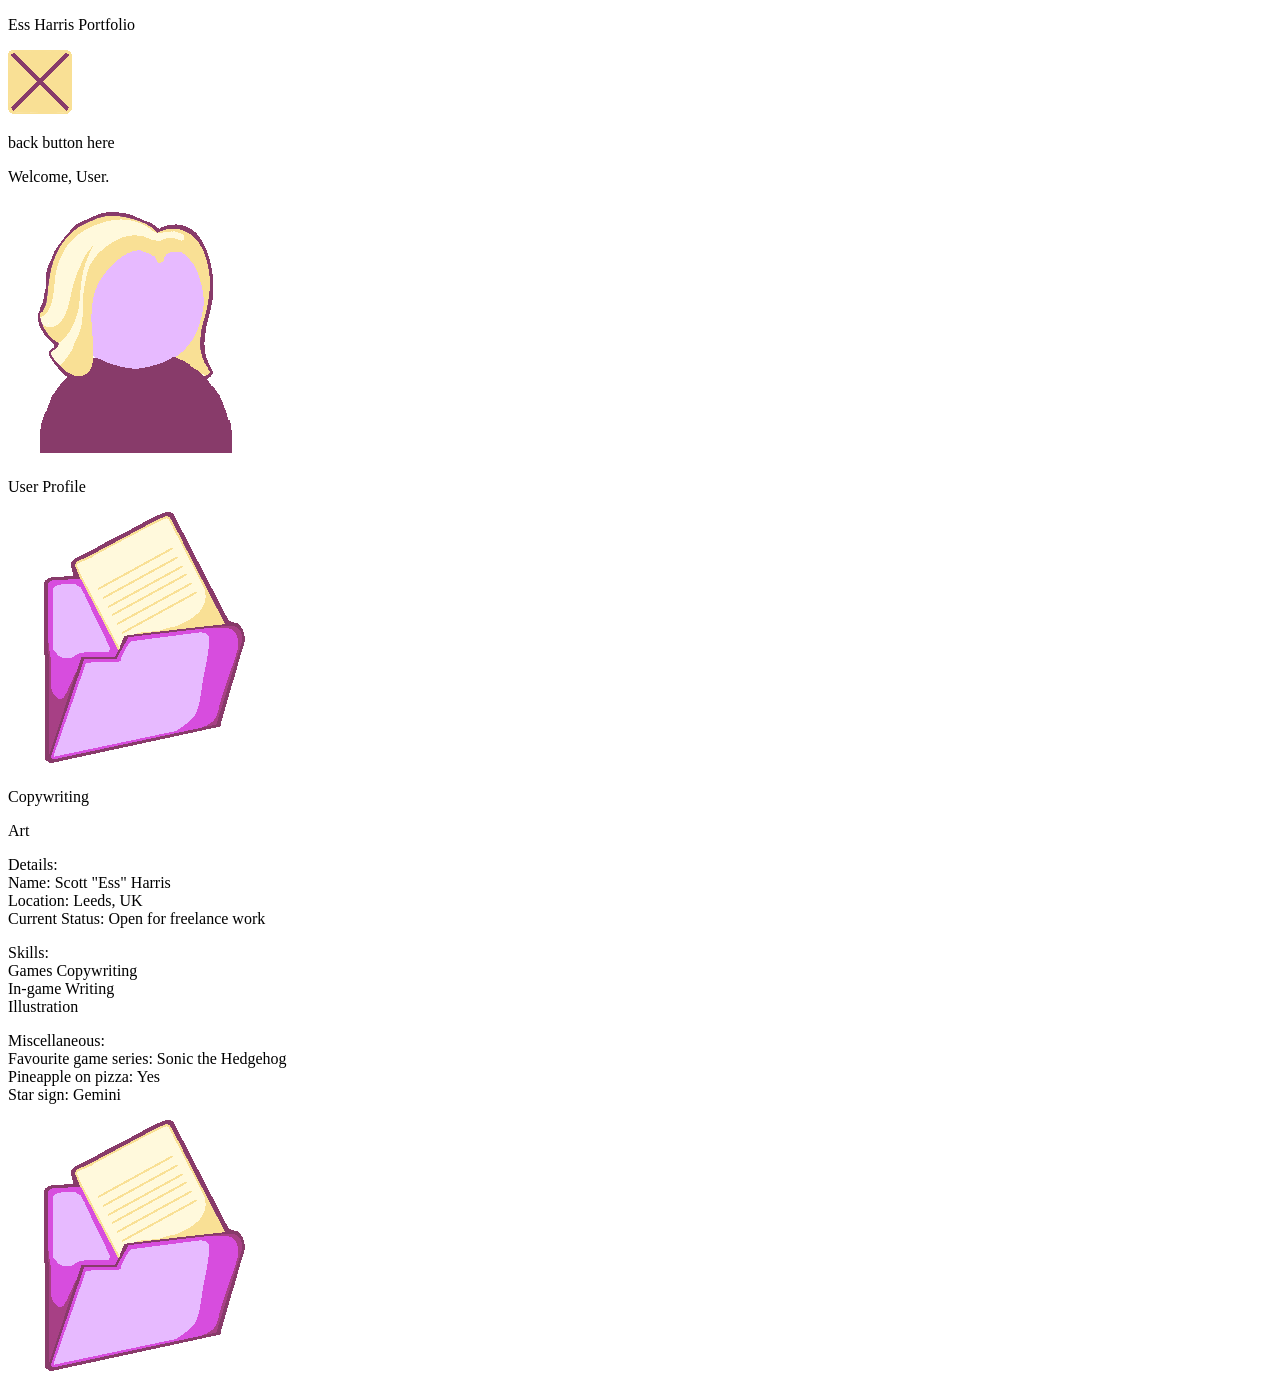
==== aboutme.html @ 8a27d7d0 "baaaaaap" ====
<!DOCTYPE html>
<html lang="en">

<head>
    <meta charset="UTF-8">
    <meta name="viewport" content="width=device-width, initial-scale=1.0">
    <link rel="stylesheet" href="desktopstyle.css">
</head>

<body>
    <div class="main">
        <div class="windowbar">
            <div class="windowbar-left">
                <p>Ess Harris Portfolio</p>
            </div>
            <div class="windowbar-right">
                <img src="x-button.png" alt="..." />
            </div>
        </div>

        <div class="titlebar">
            <div class="titlebar-left">
                <p>back button here</p>
            </div>
            <div class="titlebar-right">
                <p>Welcome, User.</p>
            </div>
        </div>

 <div class="body">
            <div class="sidebar">
                <div class="sidebarbutton">
                    <a href="aboutme.html"><img src="person-icon.png" alt="..."/> </a>
                    <p>User Profile</p>
                </div>
                <div class="sidebarbutton">
                    <img src="copywritingfolder.png" alt="..."/>
                    <p>Copywriting</p>
                </div>
                <div class="sidebarbutton">
                    <p>Art</p>
                </div>
            </div>


<div class="aboutmeinfo">
    <div>
        <p>Details: 
            <br> Name: Scott "Ess" Harris 
            <br> Location: Leeds, UK
            <br> Current Status: Open for freelance work </p>
        <p>Skills:
            <br> Games Copywriting
            <br> In-game Writing
            <br> Illustration </p>
        <p>Miscellaneous:
            <br> Favourite game series: Sonic the Hedgehog
            <br> Pineapple on pizza: Yes
            <br> Star sign: Gemini
        </p>
        
        
    </div>
    <div>
        <img src="copywritingfolder.png">
    </div>





</div>





</body>
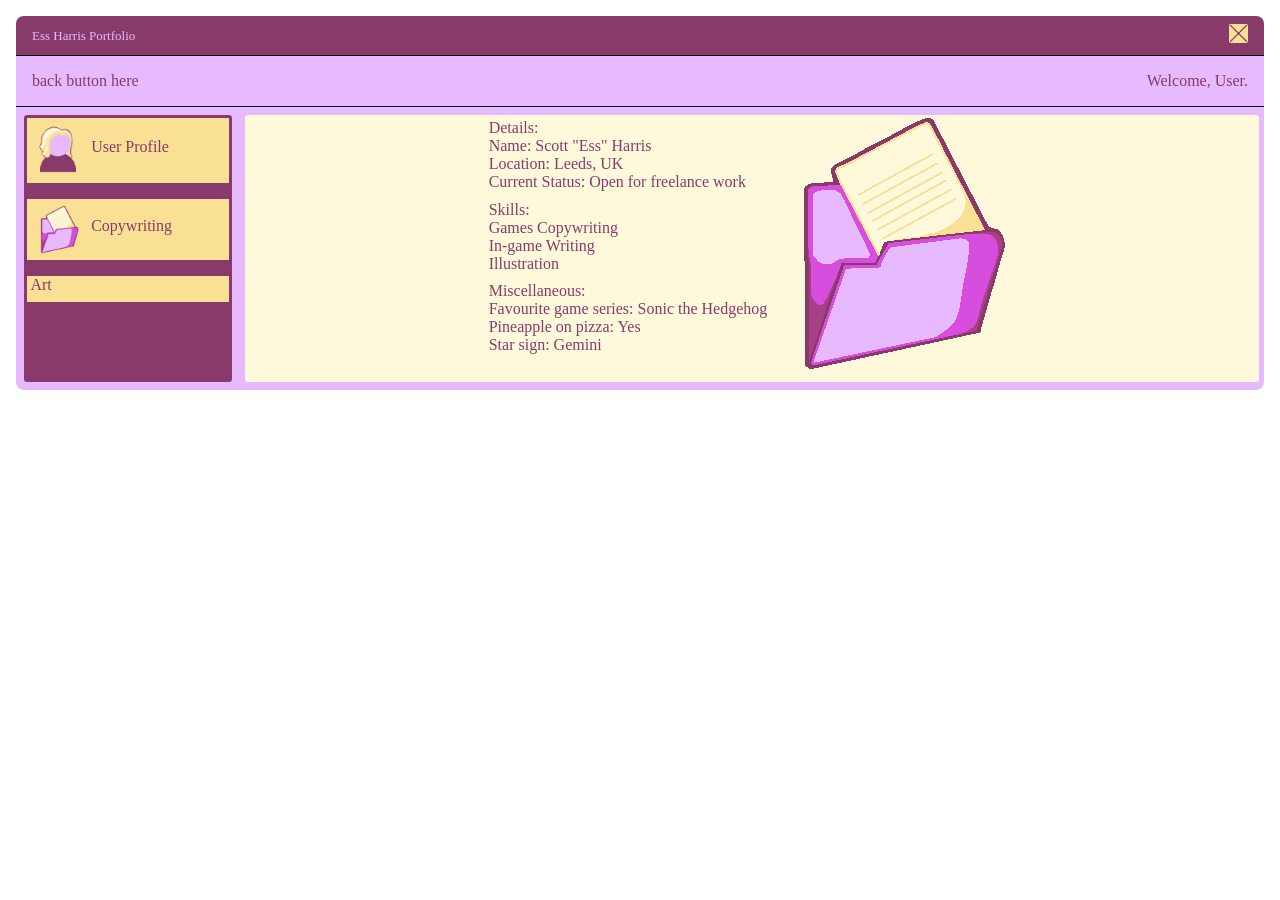
==== commit 271f8649: "look good" ====
--- a/aboutme.html
+++ b/aboutme.html
@@ -4,7 +4,7 @@
 <head>
     <meta charset="UTF-8">
     <meta name="viewport" content="width=device-width, initial-scale=1.0">
-    <link rel="stylesheet" href="desktopstyle.css">
+    <link rel="stylesheet" href="desktopStyle.css">
 </head>
 
 <body>
--- a/desktopStyle.css
+++ b/desktopStyle.css
@@ -0,0 +1,315 @@
+@import url('https://fonts.googleapis.com/css2?family=Jersey+20&display=swap');
+
+.jersey-20-regular {
+    font-family: "Jersey 20", sans-serif;
+    font-weight: 400;
+    font-style: normal;
+}
+
+.wrap {
+    margin: 1rem;
+}
+
+p {
+    margin: 0;
+    padding:0;
+}
+
+html,
+body {
+    margin: 0;
+    overflow: hidden;
+    height: 100%;
+    width: 100%;
+    font-family: "Jersey 20";
+    color: white;
+    text-overflow: ellipsis;
+    white-space: inherit;
+}
+
+.main {
+    margin: 1rem;
+    display: flex;
+    flex-direction: column;
+    width: auto;
+    background-color: #e7baff;
+    border-radius: .5rem;
+    overflow: hidden;
+}
+
+.windowbar {
+    font-size: small;
+    display: flex;
+    justify-content: space-between;
+    align-items: center;
+    padding: 0 1rem;
+    border-bottom: 1px solid black;
+    background-color: #883b6a;
+
+}
+
+.windowbar p {
+    color: #e7baff;
+    margin: 0;
+}
+
+.windowbar img {
+    max-height: 1.2rem;
+    padding: .5rem 0;
+}
+
+.titlebar {
+    display: flex;
+    align-items: center;
+    justify-content: space-between;
+    padding: 1rem;
+    border-bottom: 1px solid black;
+    color: #883b6a;
+    background-color: #e7baff;
+}
+
+.titlebar p {
+    margin: 0;
+}
+
+.body {
+    display: flex;
+}
+
+.sidebar {
+    display: flex;
+    flex-direction: column;
+    margin: .5rem;
+    padding: 0.2rem;
+    width: 20%;
+    row-gap: 1rem;
+    border-radius: .2rem;
+    background-color: #883b6a;
+}
+
+.sidebarbutton {
+    display: flex;
+    flex-direction: row;
+    background-color: #f9e095;
+    align-content: center;
+}
+
+.sidebarbutton p {
+    color: #883b6a;
+    width: 100%;
+    margin-left: 0.2rem;
+    margin-right: 0.5rem;
+    align-content: center;
+    overflow: hidden;
+    text-overflow: ellipsis;
+    white-space: nowrap;
+}
+
+.sidebarbutton img {
+    aspect-ratio: initial;
+    width: 3rem;
+    height: 3rem;
+    margin: 0.4rem;
+
+}
+
+.filepicker {
+    display: grid;
+    padding: .75rem 0;
+    align-items: center;
+    justify-items: center;
+    width: 100%;
+    grid-template-columns: 50% 50%;
+    background-color: #fff9dc;
+    color: black;
+    row-gap: 4rem;
+    margin: 0.5rem 0.3rem;
+
+    padding: 0.2rem;
+    border-radius: 0.2rem;
+}
+
+.filepicker-item a {
+    display: inline-flex;
+    align-items: center;
+    justify-content: center;
+
+
+}
+
+.filepicker img {
+    aspect-ratio: inherit;
+    max-width: 50%;
+    height: auto;
+    justify-content: center;
+}
+
+.filepicker-item {
+    display: flex;
+    flex-direction: column;
+    align-items: center;
+    justify-content: center;
+    row-gap: 0;
+    text-overflow: ellipsis;
+    overflow: hidden;
+}
+
+.filepicker-item p {
+    margin: 0;
+    padding: 0;
+    color: #883b6a;
+    text-overflow: ellipsis;
+    overflow: hidden;
+    white-space: nowrap;
+}
+
+.aboutmeinfo {
+    display: flex;
+    flex-direction: row;
+    flex-grow: 100%;
+    align-items: flex-start;
+    justify-content: center;
+    width: 100%;
+    background-color: #fff9dc;
+    color: #883b6a;
+    row-gap: 4rem;
+    margin: 0.5rem 0.3rem;
+
+    padding: 0.2rem;
+    border-radius: 0.2rem;
+
+
+}
+
+.aboutmeinfo p {
+    max-width: 100%;
+    margin-left: 0.5rem;
+    flex: 1 1 0;
+    padding: 0.05rem;
+}
+
+.aboutmeinfo img {
+    justify-content: right;
+}
+
+carousel {
+    display: flex;
+
+}
+
+.carousel-wrapper {
+    width: 80vw;
+    height: fit-content;
+    padding: 2rem;
+    margin-left: 2.5rem;
+    display: flex;
+    gap: 4vw;
+    overflow-x: scroll;
+    scroll-snap-type: x mandatory;
+}
+
+ul {
+    anchor-name: --my-carousel;
+}
+
+ul::scroll-button(*) {
+    position: absolute;
+    position-anchor: --my-carousel;
+}
+
+ul::scroll-button(left) {
+    content: "◄" / "Previous";
+    right: calc(anchor(left));
+    bottom: calc(anchor(bottom) + 25%);
+}
+
+ul::scroll-button(right) {
+    content: "►" / "Next";
+    left: calc(anchor(right));
+    bottom: calc(anchor(bottom) + 25%);
+}
+
+.carousel-item {
+    color: black;
+    list-style-type: none;
+    padding: 1rem;
+    scroll-snap-align: center;
+    display: flex;
+    justify-content: space-around;
+    flex: 0 0 100%;
+    justify-self: center;
+    align-items: center;
+    background-color: #883b6a;
+    border-radius: 10px;
+    margin: 5px;
+    
+}
+
+.carousel-img {
+    display: flex;
+    align-items: center;
+    justify-content: center;
+    height:auto;
+    padding: 1rem;
+    max-width: 45%;
+     background-color: #e7baff;
+     border-radius: 10px;
+    
+    
+}
+
+.carousel-img img {
+    object-fit: cover;
+    flex: 1 1 auto;
+    max-width: 100%;
+    background-color: #e7baff;
+}
+
+
+
+.carousel-text {
+    display: block;
+    align-self: flex-start;
+    justify-content: left;
+    height: auto;
+    width: 45%;
+    padding: 1rem;
+    background-color: #e7baff;
+    border-radius: 10px;
+}
+
+.carousel-text h2, p {
+margin-top: 0;
+margin-bottom: 0.5rem;
+color:#883b6a;
+}
+
+.carousel-text h1 {
+    margin-top: 0px;
+    margin-bottom: 1rem;
+    color:#883b6a;
+}
+
+
+ul::scroll-button(*) {
+    border: 0;
+    font-size: 2rem;
+    background: none;
+    color: black;
+    opacity: 0.7;
+    cursor: pointer;
+}
+
+ul::scroll-button(*):hover,
+ul::scroll-button(*):focus {
+    opacity: 1;
+}
+
+ul::scroll-button(*):active {
+    translate: 1px 1px;
+}
+
+ul::scroll-button(*):disabled {
+    opacity: 0.2;
+    cursor: unset;
+}
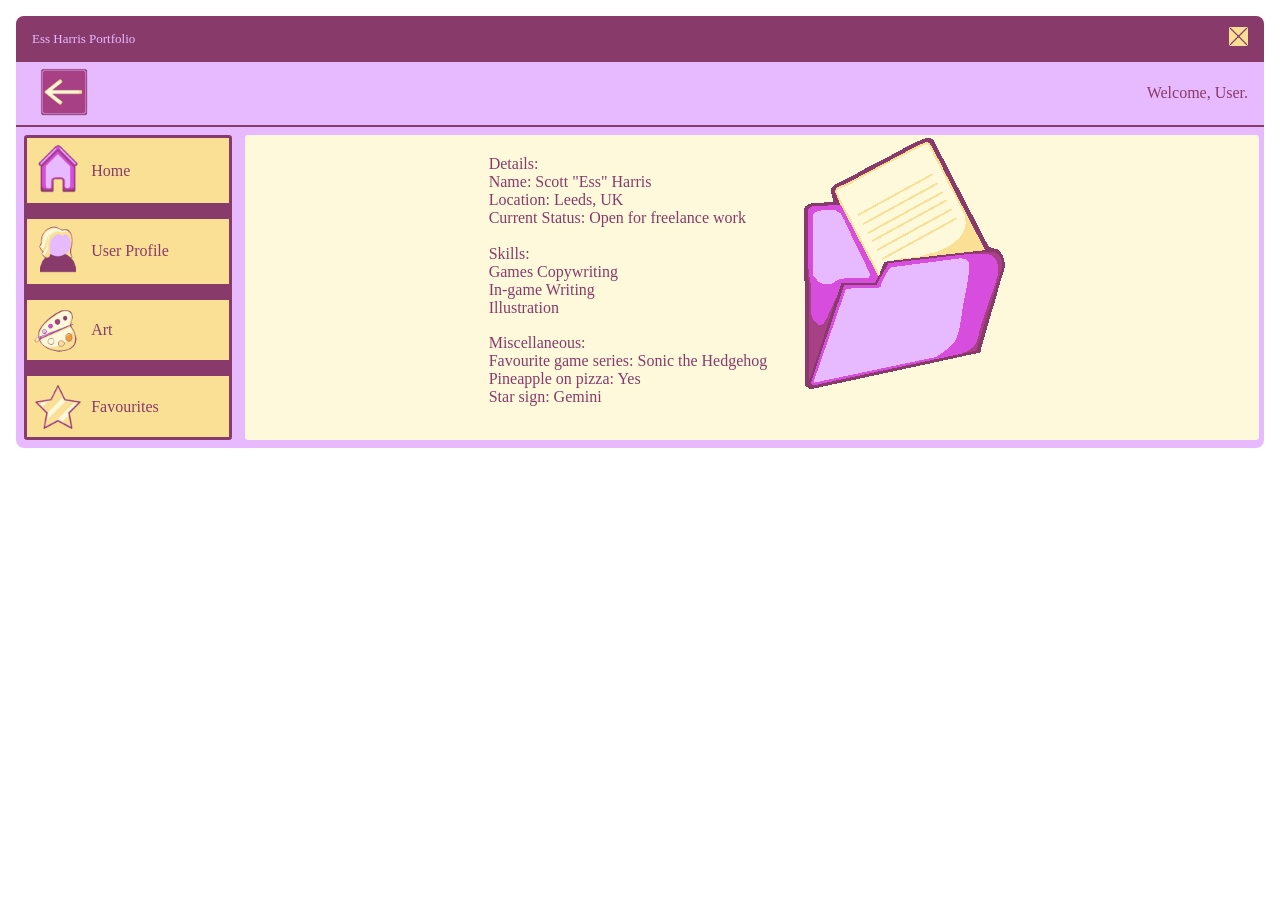
==== commit c50b9b3c: "hi" ====
--- a/aboutme.html
+++ b/aboutme.html
@@ -20,7 +20,7 @@
 
         <div class="titlebar">
             <div class="titlebar-left">
-                <p>back button here</p>
+                <button class="back-button" onclick="history.back()"><img src="backbutton.png" /></button>
             </div>
             <div class="titlebar-right">
                 <p>Welcome, User.</p>
@@ -30,15 +30,20 @@
  <div class="body">
             <div class="sidebar">
                 <div class="sidebarbutton">
+                    <a href="index.html"><img src="house.png" alt="..."/> </a>
+                    <p>Home</p>
+                </div>
+                <div class="sidebarbutton">
                     <a href="aboutme.html"><img src="person-icon.png" alt="..."/> </a>
                     <p>User Profile</p>
                 </div>
                 <div class="sidebarbutton">
-                    <img src="copywritingfolder.png" alt="..."/>
-                    <p>Copywriting</p>
+                     <img src="palette.png" alt="..."/>
+                    <p>Art</p>
                 </div>
                 <div class="sidebarbutton">
-                    <p>Art</p>
+                     <img src="FAVOURITES.png" alt="..."/>
+                    <p>Favourites</p>
                 </div>
             </div>
 
--- a/desktopStyle.css
+++ b/desktopStyle.css
@@ -6,13 +6,76 @@
     font-style: normal;
 }
 
+body {
+    font-family: "Jersey 20";
+    color:#883b6a;
+}
 .wrap {
     margin: 1rem;
 }
 
-p {
-    margin: 0;
-    padding:0;
+.regular-button {
+    background-color: transparent;
+    border-color: transparent;
+    font-family: inherit;
+    font-size: inherit;
+}
+
+.sidebarbutton:hover {
+    background-color: #fff9dc;
+    text-decoration: underline;
+    cursor: pointer;
+}
+ .filepicker-item {
+    background-color: transparent;
+    border-color: transparent;
+    border-radius: 10px;
+    font-family: inherit;
+    font-size: inherit;
+    padding: 5px;
+    margin: inherit;
+    gap: 1rem;
+}
+
+ .filepicker-item:hover {
+    border:solid 5px #883b6a; 
+    animation-delay: 0.2s;
+    animation: pulse 2s infinite;
+    
+}
+@keyframes pulse {
+  0%,100% { border-color: #883b6a; }
+  33% { border-color: #e7baff; }
+  66% { border-color: #a74085; }
+}
+
+main.p {
+    margin: 0.5rem;
+    padding: 0.5rem;
+    white-space: nowrap;
+    overflow:hidden;
+    text-overflow: ellipsis;
+}
+
+.back-button {
+    background-color: transparent;
+    border-color: transparent;
+}
+.x-button {
+    background-color: transparent;
+    border-color: transparent;
+    align-items: flex-start;
+    justify-items: left;
+    max-width: 1rem;
+    z-index: 1000;
+}
+
+
+
+.titlebar img {
+    width: 3rem;
+    padding: 0;
+    margin: 0;
 }
 
 html,
@@ -22,7 +85,7 @@
     height: 100%;
     width: 100%;
     font-family: "Jersey 20";
-    color: white;
+    color: transparent;
     text-overflow: ellipsis;
     white-space: inherit;
 }
@@ -42,8 +105,7 @@
     display: flex;
     justify-content: space-between;
     align-items: center;
-    padding: 0 1rem;
-    border-bottom: 1px solid black;
+    padding: 0.2rem 1rem;
     background-color: #883b6a;
 
 }
@@ -58,12 +120,15 @@
     padding: .5rem 0;
 }
 
+button:hover {
+    cursor: pointer;
+}
 .titlebar {
     display: flex;
     align-items: center;
     justify-content: space-between;
-    padding: 1rem;
-    border-bottom: 1px solid black;
+    padding: 0.2rem 1rem;
+    border-bottom: 2px solid #883b6a;
     color: #883b6a;
     background-color: #e7baff;
 }
@@ -174,11 +239,13 @@
     color: #883b6a;
     row-gap: 4rem;
     margin: 0.5rem 0.3rem;
-
     padding: 0.2rem;
     border-radius: 0.2rem;
-
-
+}
+
+h2 {
+ margin-bottom: 0.2rem;
+ margin-top: 0.5rem;
 }
 
 .aboutmeinfo p {
@@ -192,24 +259,112 @@
     justify-content: right;
 }
 
-carousel {
-    display: flex;
-
-}
-
-.carousel-wrapper {
-    width: 80vw;
-    height: fit-content;
-    padding: 2rem;
-    margin-left: 2.5rem;
-    display: flex;
-    gap: 4vw;
-    overflow-x: scroll;
-    scroll-snap-type: x mandatory;
+/* carousel stuff */
+
+#carousel-overlay {
+    display: none;
+    position:fixed;
+    inset: 0;
+    z-index: 999;
+    align-items: center;
+    justify-content: center;
+
+    background: rgba(0, 0, 0, 0.6);
+}
+
+#carousel-overlay.open {
+    display: flex;
+}
+
+ul {
+  width: 100%;
+  height: 100%;
+  padding: 0;
+  margin: 0;
+  display: flex;
+  gap: 4vw;
+  overflow-x: scroll;
+  scroll-snap-type: x mandatory;
+  scroll-snap-align: center;
+}
+
+
+li {
+  list-style-type: none;
+  background-color: #883b6a;
+  padding: 0.5rem;
+  display: flex;
+  flex: 0 0 100%;
+  align-self: center;
+  border-radius: 10px;
+justify-content: space-around;
+}
+
+
+.carousel-img {
+    padding: 1rem;
+    max-width: 45vw;
+    max-height: 90vh;
+    background-color: #e7baff;
+    border-radius: 10px;
+    object-fit: cover;
+    align-items: center;
+    justify-content: center;
+    margin-right: 2.5vw;
+    
+}
+.carousel-secondary-img {
+    padding: 1rem 1rem;
+    max-width: 60vw;
+    max-height: 90vh;
+    background-color: #e7baff;
+    border-radius: 10px;
+    object-fit: cover;
+    align-items: flex-start;
+    
+    margin-left: 2.5vw;
+    
+}
+
+.carousel-secondary-img img {
+    max-width: 45vw;
+    max-height: 75vh;
+    aspect-ratio: initial;
+    object-fit: contain;
+    justify-content: center;
+    align-items: flex-start;
+}
+.carousel-img img {
+    max-width: 45vw;
+    height: 90vh;
+    aspect-ratio: initial;
+    object-fit: contain;
+    justify-content: center;
+}
+
+.carousel-text {
+    max-width: 45vw;
+    height:fit-content;
+    max-height: 90vh;
+    background-color: #e7baff;
+    border-radius: 10px;
+    object-fit: cover;
+    align-items: flex-start;
+    justify-content:space-around;
+    margin-left: 2.5vh;
+    padding: 1rem;
+    
+}
+
+body {
+    font-family: "Jersey 20";
+    color: #883b6a;
+    background-color: transparent;
 }
 
 ul {
     anchor-name: --my-carousel;
+    align-items: center;
 }
 
 ul::scroll-button(*) {
@@ -226,90 +381,5 @@
 ul::scroll-button(right) {
     content: "►" / "Next";
     left: calc(anchor(right));
-    bottom: calc(anchor(bottom) + 25%);
-}
-
-.carousel-item {
-    color: black;
-    list-style-type: none;
-    padding: 1rem;
-    scroll-snap-align: center;
-    display: flex;
-    justify-content: space-around;
-    flex: 0 0 100%;
-    justify-self: center;
-    align-items: center;
-    background-color: #883b6a;
-    border-radius: 10px;
-    margin: 5px;
-    
-}
-
-.carousel-img {
-    display: flex;
-    align-items: center;
-    justify-content: center;
-    height:auto;
-    padding: 1rem;
-    max-width: 45%;
-     background-color: #e7baff;
-     border-radius: 10px;
-    
-    
-}
-
-.carousel-img img {
-    object-fit: cover;
-    flex: 1 1 auto;
-    max-width: 100%;
-    background-color: #e7baff;
-}
-
-
-
-.carousel-text {
-    display: block;
-    align-self: flex-start;
-    justify-content: left;
-    height: auto;
-    width: 45%;
-    padding: 1rem;
-    background-color: #e7baff;
-    border-radius: 10px;
-}
-
-.carousel-text h2, p {
-margin-top: 0;
-margin-bottom: 0.5rem;
-color:#883b6a;
-}
-
-.carousel-text h1 {
-    margin-top: 0px;
-    margin-bottom: 1rem;
-    color:#883b6a;
-}
-
-
-ul::scroll-button(*) {
-    border: 0;
-    font-size: 2rem;
-    background: none;
-    color: black;
-    opacity: 0.7;
-    cursor: pointer;
-}
-
-ul::scroll-button(*):hover,
-ul::scroll-button(*):focus {
-    opacity: 1;
-}
-
-ul::scroll-button(*):active {
-    translate: 1px 1px;
-}
-
-ul::scroll-button(*):disabled {
-    opacity: 0.2;
-    cursor: unset;
-}
+    bottom: calc(anchor(bottom) + 25%); 
+} 
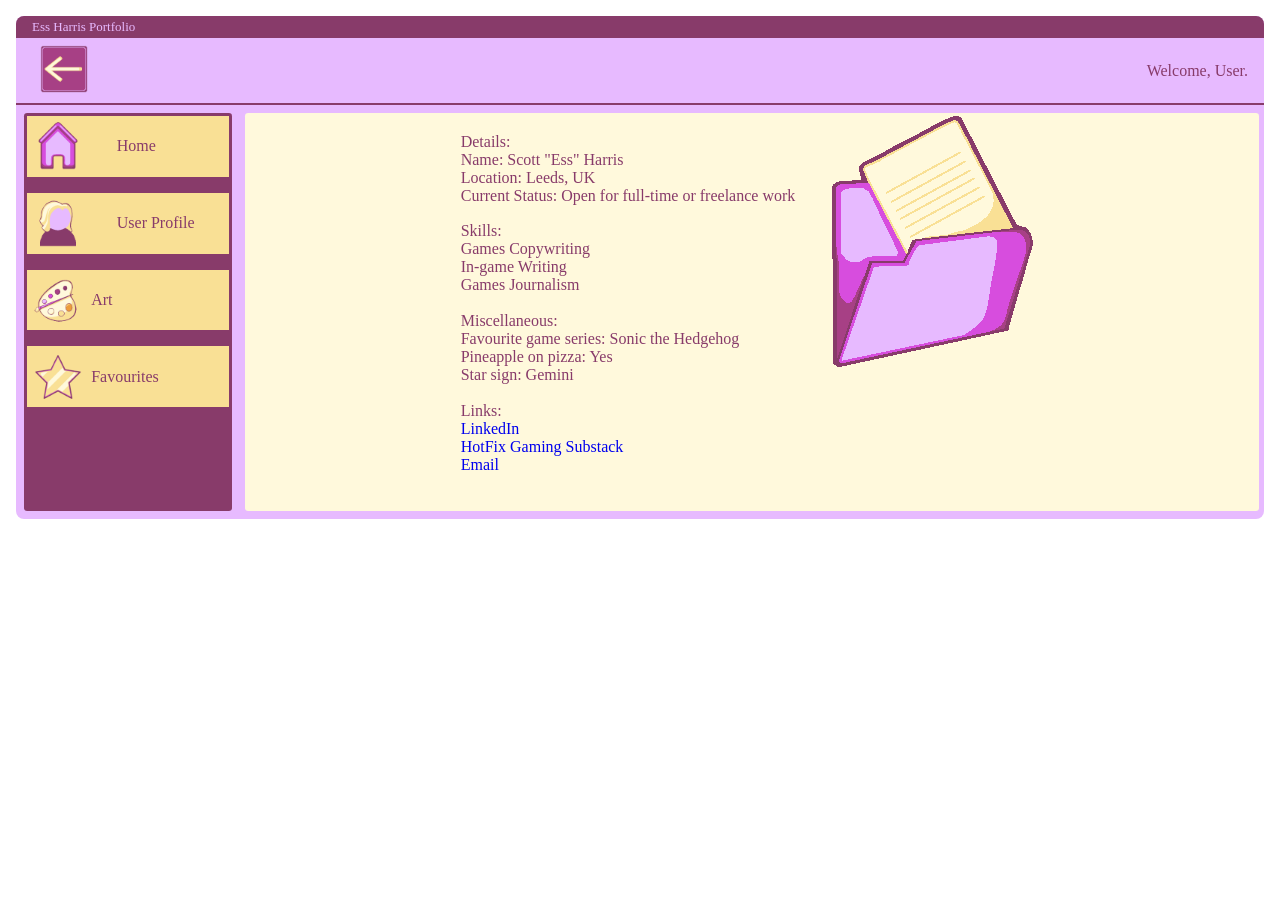
==== commit 0459b93e: "othercopywriting" ====
--- a/aboutme.html
+++ b/aboutme.html
@@ -12,9 +12,6 @@
         <div class="windowbar">
             <div class="windowbar-left">
                 <p>Ess Harris Portfolio</p>
-            </div>
-            <div class="windowbar-right">
-                <img src="x-button.png" alt="..." />
             </div>
         </div>
 
@@ -53,17 +50,25 @@
         <p>Details: 
             <br> Name: Scott "Ess" Harris 
             <br> Location: Leeds, UK
-            <br> Current Status: Open for freelance work </p>
+            <br> Current Status: Open for full-time or freelance work </p>
         <p>Skills:
             <br> Games Copywriting
             <br> In-game Writing
-            <br> Illustration </p>
+            <br> Games Journalism </p>
         <p>Miscellaneous:
             <br> Favourite game series: Sonic the Hedgehog
             <br> Pineapple on pizza: Yes
             <br> Star sign: Gemini
         </p>
-        
+        <p>Links:
+            <br> <a href="https://www.linkedin.com/in/scott-ess-harris-948099303">LinkedIn</a>
+            <br> <a href="https://hotfixgaming.substack.com/">HotFix Gaming Substack</a>
+            <br> <a href="mailto:ess.a.ha101@gmail.com">Email</a> 
+        </p>
+
+
+
+        </p>
         
     </div>
     <div>
--- a/desktopStyle.css
+++ b/desktopStyle.css
@@ -6,10 +6,15 @@
     font-style: normal;
 }
 
+button {
+    font-family: inherit;
+}
+
 body {
     font-family: "Jersey 20";
-    color:#883b6a;
-}
+    color: #883b6a;
+}
+
 .wrap {
     margin: 1rem;
 }
@@ -26,7 +31,8 @@
     text-decoration: underline;
     cursor: pointer;
 }
- .filepicker-item {
+
+.filepicker-item {
     background-color: transparent;
     border-color: transparent;
     border-radius: 10px;
@@ -35,25 +41,54 @@
     padding: 5px;
     margin: inherit;
     gap: 1rem;
-}
-
- .filepicker-item:hover {
-    border:solid 5px #883b6a; 
+    border: solid 5px transparent;
+}
+
+.filepicker-item:hover {
+    border: solid 5px #883b6a;
     animation-delay: 0.2s;
     animation: pulse 2s infinite;
-    
-}
+}
+
 @keyframes pulse {
-  0%,100% { border-color: #883b6a; }
-  33% { border-color: #e7baff; }
-  66% { border-color: #a74085; }
+
+    0%,
+    100% {
+        border-color: #883b6a;
+    }
+
+    33% {
+        border-color: #e7baff;
+    }
+
+    66% {
+        border-color: #a74085;
+    }
+}
+
+.tooltip {
+    display: none;
+    position: fixed;
+    top: 50vh;
+    right: 2vw;
+    align-items: bottom;
+    justify-content: right;
+    max-width: 10vw;
+    background-color: #e7baff;
+    padding: 1rem;
+    border-radius: 5px;
+}
+
+.filepicker-item:hover+.tooltip {
+    display: block;
+    color: rebeccapurple;
 }
 
 main.p {
     margin: 0.5rem;
     padding: 0.5rem;
     white-space: nowrap;
-    overflow:hidden;
+    overflow: hidden;
     text-overflow: ellipsis;
 }
 
@@ -61,13 +96,22 @@
     background-color: transparent;
     border-color: transparent;
 }
+
 .x-button {
     background-color: transparent;
     border-color: transparent;
-    align-items: flex-start;
+    top: 1px;
+    left: 1px;
+    z-index: 1000;
+    position: absolute;
+}
+
+.x-button img {
+    max-width: 2vw;
+    padding: 0;
+    margin: 0;
     justify-items: left;
-    max-width: 1rem;
-    z-index: 1000;
+    display: block;
 }
 
 
@@ -123,6 +167,7 @@
 button:hover {
     cursor: pointer;
 }
+
 .titlebar {
     display: flex;
     align-items: center;
@@ -140,6 +185,15 @@
 .body {
     display: flex;
 }
+
+a {
+    text-decoration: none;
+}
+
+a:hover {
+    text-decoration-color: #883b6a;
+}
+
 
 .sidebar {
     display: flex;
@@ -152,18 +206,29 @@
     background-color: #883b6a;
 }
 
+.sidebarbutton a {
+    display: inherit;
+    text-decoration: none;
+    display: inherit;
+    padding-right: 0.8rem;
+    margin-right: 0.8rem;
+    align-content: center;
+
+}
+
 .sidebarbutton {
     display: flex;
     flex-direction: row;
     background-color: #f9e095;
     align-content: center;
+    text-decoration: none;
 }
 
 .sidebarbutton p {
     color: #883b6a;
     width: 100%;
     margin-left: 0.2rem;
-    margin-right: 0.5rem;
+    margin-right: 1.5rem;
     align-content: center;
     overflow: hidden;
     text-overflow: ellipsis;
@@ -180,7 +245,6 @@
 
 .filepicker {
     display: grid;
-    padding: .75rem 0;
     align-items: center;
     justify-items: center;
     width: 100%;
@@ -198,6 +262,7 @@
     display: inline-flex;
     align-items: center;
     justify-content: center;
+    padding-bottom: 1rem;
 
 
 }
@@ -244,8 +309,8 @@
 }
 
 h2 {
- margin-bottom: 0.2rem;
- margin-top: 0.5rem;
+    margin-bottom: 0.2rem;
+    margin-top: 0.5rem;
 }
 
 .aboutmeinfo p {
@@ -261,9 +326,10 @@
 
 /* carousel stuff */
 
-#carousel-overlay {
+#copy-carousel-overlay,
+#favourites-carousel-overlay, #other-carousel-overlay {
     display: none;
-    position:fixed;
+    position: fixed;
     inset: 0;
     z-index: 999;
     align-items: center;
@@ -272,32 +338,36 @@
     background: rgba(0, 0, 0, 0.6);
 }
 
-#carousel-overlay.open {
-    display: flex;
-}
-
-ul {
-  width: 100%;
-  height: 100%;
-  padding: 0;
-  margin: 0;
-  display: flex;
-  gap: 4vw;
-  overflow-x: scroll;
-  scroll-snap-type: x mandatory;
-  scroll-snap-align: center;
-}
-
-
-li {
-  list-style-type: none;
-  background-color: #883b6a;
-  padding: 0.5rem;
-  display: flex;
-  flex: 0 0 100%;
-  align-self: center;
-  border-radius: 10px;
-justify-content: space-around;
+#copy-carousel-overlay.open,
+#favourites-carousel-overlay.open, #other-carousel-overlay.open {
+    display: flex;
+}
+
+#carousel-wrapper {
+    width: 95vw;
+    height: 100%;
+    padding: 0;
+    display: flex;
+    overflow-x: scroll;
+    scrollbar-width: none;
+    scroll-snap-type: x mandatory;
+    scroll-behavior: smooth;
+    border-radius: 10px;
+    position: relative;
+
+}
+
+#carousel-wrapper li {
+    list-style-type: none;
+    background-color: #883b6a;
+    padding: 0.5rem;
+    display: flex;
+    margin: 0 2vw;
+    flex: 0 0 calc(100% - 2vw);
+    align-content: center;
+    border-radius: 10px;
+    justify-content: space-around;
+    scroll-snap-align: center;
 }
 
 
@@ -311,8 +381,9 @@
     align-items: center;
     justify-content: center;
     margin-right: 2.5vw;
-    
-}
+
+}
+
 .carousel-secondary-img {
     padding: 1rem 1rem;
     max-width: 60vw;
@@ -321,9 +392,9 @@
     border-radius: 10px;
     object-fit: cover;
     align-items: flex-start;
-    
+
     margin-left: 2.5vw;
-    
+
 }
 
 .carousel-secondary-img img {
@@ -334,6 +405,7 @@
     justify-content: center;
     align-items: flex-start;
 }
+
 .carousel-img img {
     max-width: 45vw;
     height: 90vh;
@@ -344,16 +416,16 @@
 
 .carousel-text {
     max-width: 45vw;
-    height:fit-content;
+    height: fit-content;
     max-height: 90vh;
     background-color: #e7baff;
     border-radius: 10px;
     object-fit: cover;
     align-items: flex-start;
-    justify-content:space-around;
+    justify-content: space-around;
     margin-left: 2.5vh;
     padding: 1rem;
-    
+
 }
 
 body {
@@ -372,14 +444,40 @@
     position-anchor: --my-carousel;
 }
 
+
+
 ul::scroll-button(left) {
     content: "◄" / "Previous";
-    right: calc(anchor(left));
-    bottom: calc(anchor(bottom) + 25%);
+    left: calc(anchor(left) - 2vw);
+    bottom: calc(anchor(bottom) + 50vh);
 }
 
 ul::scroll-button(right) {
     content: "►" / "Next";
     left: calc(anchor(right));
-    bottom: calc(anchor(bottom) + 25%); 
-} 
+    bottom: calc(anchor(left) + 50vh);
+}
+/*
+ul::scroll-button(left) {
+    content: "";
+    background-color: transparent;
+    border: none;
+    background: url("leftbutton.png") no-repeat 0 0;
+    background-size: 100%;
+    width: 6rem;
+    height: 6rem;
+    left: calc(anchor(left) - 4rem);
+}
+
+
+/*
+ul::scroll-button(right) {
+    content: "";
+    background-color: transparent;
+    border: none;
+    background: url("rightbutton.png") no-repeat 0 0;
+    background-size: 100%;
+    width: 6rem;
+    height: 6rem;
+    right: calc(anchor(right));
+}
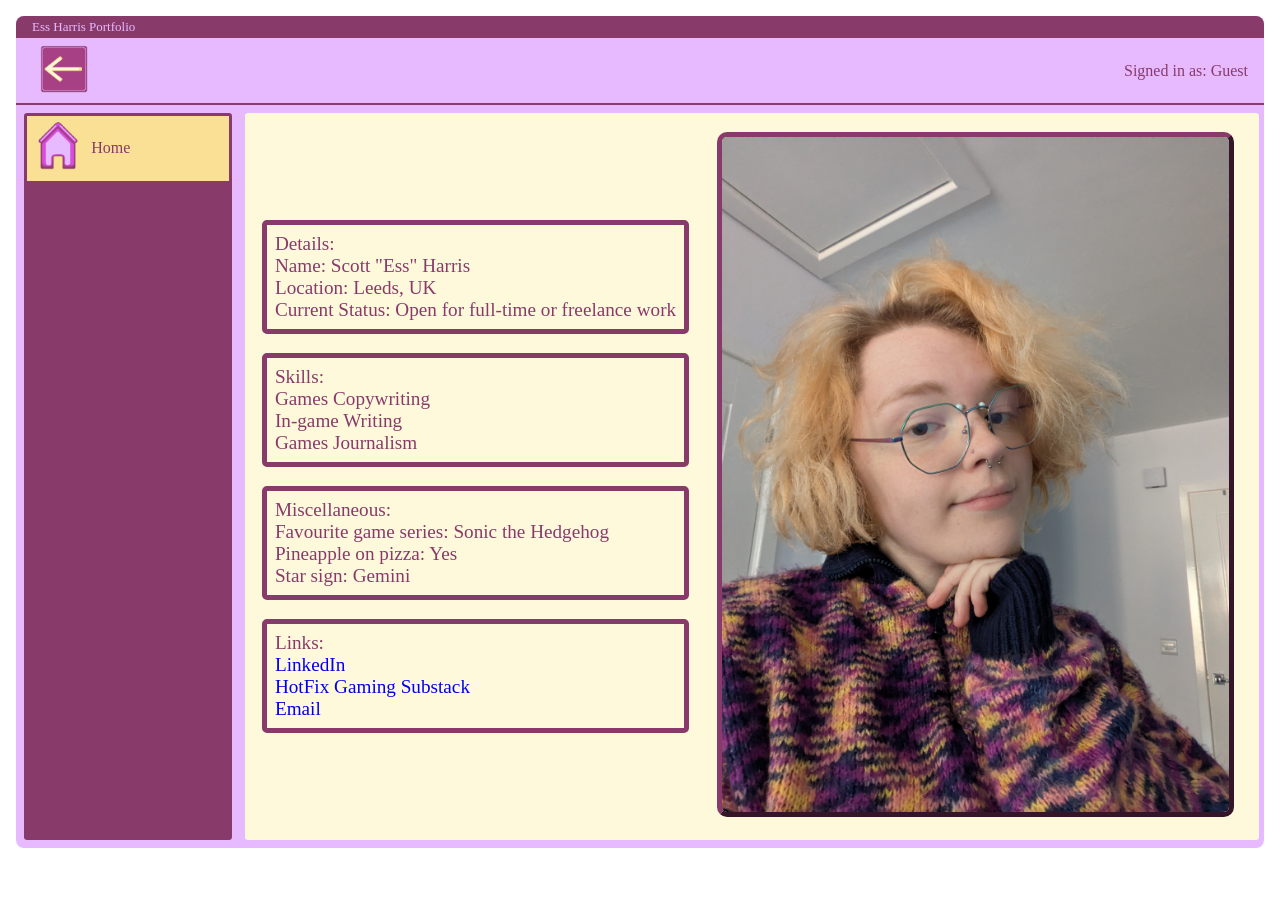
==== commit 76240bc9: "hkjuhkjkjh" ====
--- a/aboutme.html
+++ b/aboutme.html
@@ -20,7 +20,7 @@
                 <button class="back-button" onclick="history.back()"><img src="backbutton.png" /></button>
             </div>
             <div class="titlebar-right">
-                <p>Welcome, User.</p>
+                <p>Signed in as: Guest</p>
             </div>
         </div>
 
@@ -29,18 +29,6 @@
                 <div class="sidebarbutton">
                     <a href="index.html"><img src="house.png" alt="..."/> </a>
                     <p>Home</p>
-                </div>
-                <div class="sidebarbutton">
-                    <a href="aboutme.html"><img src="person-icon.png" alt="..."/> </a>
-                    <p>User Profile</p>
-                </div>
-                <div class="sidebarbutton">
-                     <img src="palette.png" alt="..."/>
-                    <p>Art</p>
-                </div>
-                <div class="sidebarbutton">
-                     <img src="FAVOURITES.png" alt="..."/>
-                    <p>Favourites</p>
                 </div>
             </div>
 
@@ -65,14 +53,10 @@
             <br> <a href="https://hotfixgaming.substack.com/">HotFix Gaming Substack</a>
             <br> <a href="mailto:ess.a.ha101@gmail.com">Email</a> 
         </p>
-
-
-
-        </p>
         
     </div>
     <div>
-        <img src="copywritingfolder.png">
+        <img id="selfie" src="goodselfie.jpg">
     </div>
 
 
--- a/desktopStyle.css
+++ b/desktopStyle.css
@@ -208,12 +208,13 @@
 
 .sidebarbutton a {
     display: inherit;
+    justify-content: start;
     text-decoration: none;
     display: inherit;
-    padding-right: 0.8rem;
-    margin-right: 0.8rem;
-    align-content: center;
-
+    all: unset;
+    /* padding-right: 0.8rem;
+    margin-left: 0.2rem;
+    margin-right: 0.8rem; */
 }
 
 .sidebarbutton {
@@ -222,17 +223,21 @@
     background-color: #f9e095;
     align-content: center;
     text-decoration: none;
+    width: 100%;
 }
 
 .sidebarbutton p {
     color: #883b6a;
-    width: 100%;
     margin-left: 0.2rem;
     margin-right: 1.5rem;
     align-content: center;
+    justify-content: start;
     overflow: hidden;
     text-overflow: ellipsis;
     white-space: nowrap;
+    font: inherit;
+    font-size: medium;
+    padding: 0;
 }
 
 .sidebarbutton img {
@@ -297,8 +302,8 @@
     display: flex;
     flex-direction: row;
     flex-grow: 100%;
-    align-items: flex-start;
-    justify-content: center;
+    align-items: center;
+    justify-content: space-around;
     width: 100%;
     background-color: #fff9dc;
     color: #883b6a;
@@ -317,12 +322,21 @@
     max-width: 100%;
     margin-left: 0.5rem;
     flex: 1 1 0;
-    padding: 0.05rem;
-}
-
-.aboutmeinfo img {
-    justify-content: right;
-}
+    padding: 0.5rem;
+    font-size: larger;
+    border: 5px solid #883b6a;
+    border-radius: 5px;
+}
+
+#selfie {
+    max-height: 75vh;
+    width: auto;
+    border-radius: 10px;
+    border: 5px outset #883b6a;
+    margin: 1rem;
+}
+
+
 
 /* carousel stuff */
 
@@ -455,8 +469,16 @@
 ul::scroll-button(right) {
     content: "►" / "Next";
     left: calc(anchor(right));
-    bottom: calc(anchor(left) + 50vh);
-}
+    bottom: calc(anchor(bottom) + 50vh);
+}
+
+/* about me */
+
+
+
+
+
+
 /*
 ul::scroll-button(left) {
     content: "";
